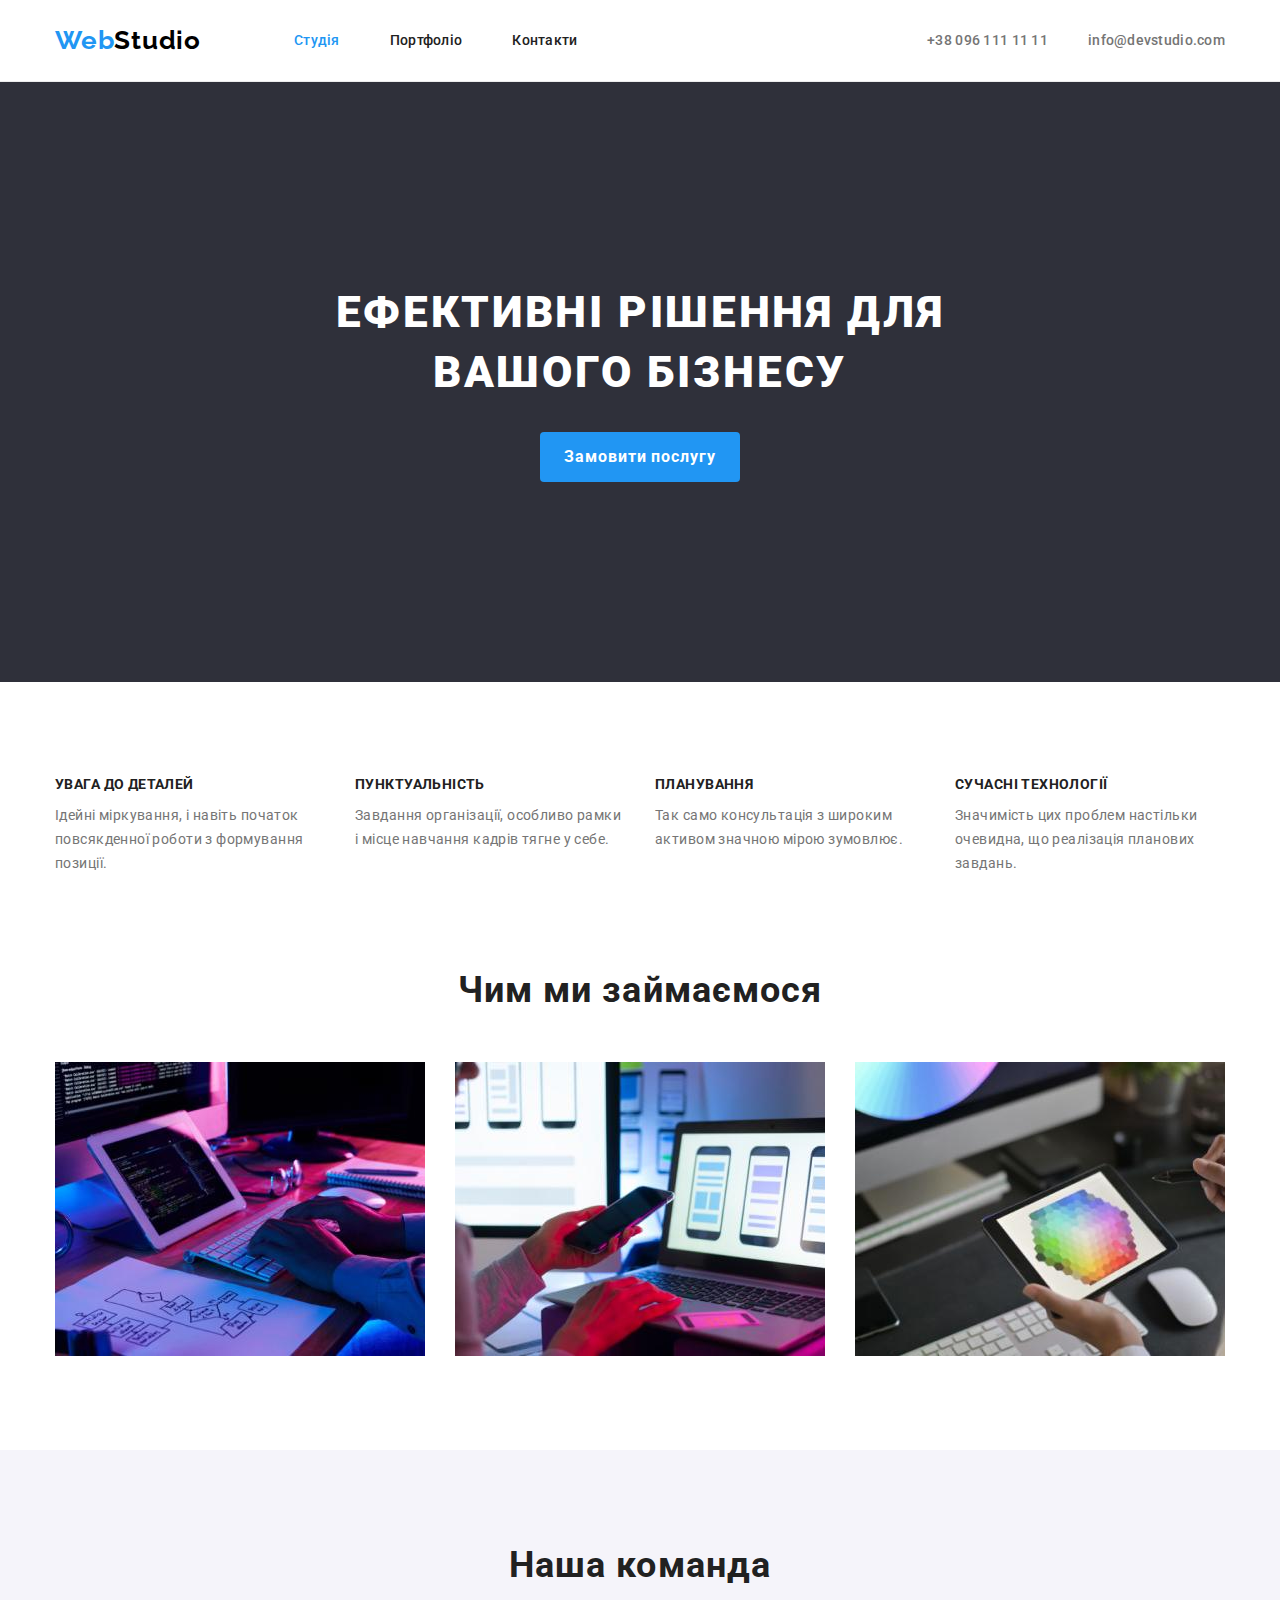
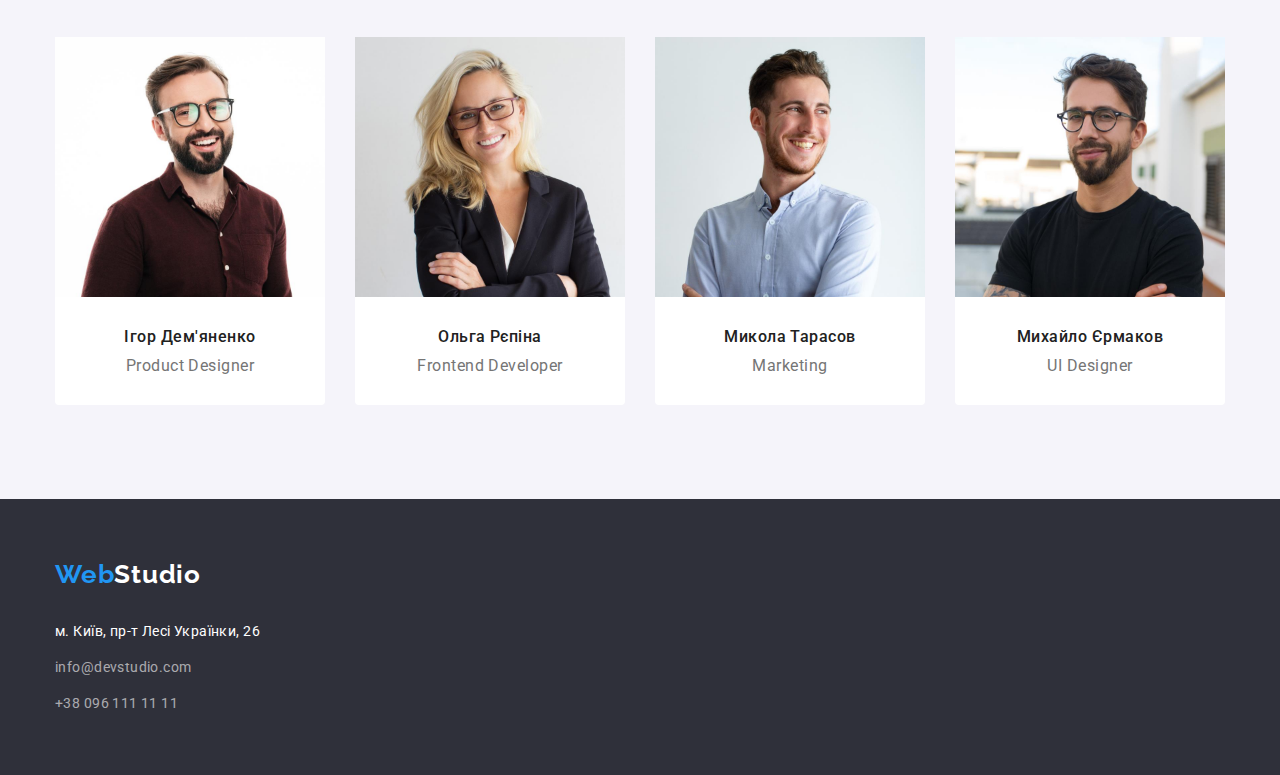
==== index.html @ 8376c62e "Clone 3" ====
<!DOCTYPE html>
<html lang="uk">
  <head>
    <meta charset="UTF-8" />
    <meta http-equiv="X-UA-Compatible" content="IE=edge" />
    <meta name="viewport" content="width=device-width, initial-scale=1.0" />
    <title>Document</title>
    <link
      rel="stylesheet"
      href="https://cdnjs.cloudflare.com/ajax/libs/modern-normalize/2.0.0/modern-normalize.min.css"
    />
    <link rel="preconnect" href="https://fonts.googleapis.com" />
    <link rel="preconnect" href="https://fonts.gstatic.com" crossorigin />
    <link
      href="https://fonts.googleapis.com/css2?family=Raleway:wght@700&family=Roboto:wght@400;500;700;900&display=swap"
      rel="stylesheet"
    />
    <link rel="stylesheet" href="./css/styles.css" />
  </head>
  <body>
    <header>
      <div class="head-container container">
        <nav class="head-con">
          <a lang="en" href="#" class="header-logo"> <span>Web</span>Studio </a>
          <ul class="header-navigation">
            <li class="item">
              <a class="link current" href="./index.html"> Студія </a>
            </li>
            <li class="item">
              <a class="link" href="./portfolio.html"> Портфоліо </a>
            </li>
            <li class="item"><a class="link" href="#"> Контакти </a></li>
          </ul>
        </nav>
        <ul class="header-contacts">
          <li class="item">
            <a href="tel:380961111111"> +38 096 111 11 11 </a>
          </li>
          <li class="item">
            <a href="mailto:info@devstudio.com"> info@devstudio.com </a>
          </li>
        </ul>
      </div>
    </header>
    <main>
      <section class="hero">
        <div class="container">
          <h1>Ефективні рішення для вашого бізнесу</h1>
          <button type="button" class="hero-order">Замовити послугу</button>
        </div>
      </section>
      <section class="advantages section">
        <!--Елемент потрібний для створення h3-->
        <div class="container">
          <h2 class="visually-hidden">Dummy</h2>
          <ul class="advantages-items">
            <li class="item">
              <h3 class="advantages-head">УВАГА ДО ДЕТАЛЕЙ</h3>
              <p class="advantages-text">
                Ідейні міркування, і навіть початок повсякденної роботи з
                формування позиції.
              </p>
            </li>
            <li class="item">
              <h3 class="advantages-head">ПУНКТУАЛЬНІСТЬ</h3>
              <p class="advantages-text">
                Завдання організації, особливо рамки і місце навчання кадрів
                тягне у себе.
              </p>
            </li>
            <li class="item">
              <h3 class="advantages-head">ПЛАНУВАННЯ</h3>
              <p class="advantages-text">
                Так само консультація з широким активом значною мірою зумовлює.
              </p>
            </li>
            <li class="item">
              <h3 class="advantages-head">СУЧАСНІ ТЕХНОЛОГІЇ</h3>
              <p class="advantages-text">
                Значимість цих проблем настільки очевидна, що реалізація
                планових завдань.
              </p>
            </li>
          </ul>
        </div>
      </section>
      <section class="about section">
        <div class="container">
          <h2 class="about-head">Чим ми займаємося</h2>
          <ul class="about-items">
            <li class="item">
              <img
                src="./images/img11r.jpg"
                alt="Навчання логіці html"
                width="370"
                height="294"
                class="about-image"
              />
            </li>
            <li class="item">
              <img
                src="./images/img12r.jpg"
                alt="Серфінг по інтернету за допомогою телефону"
                width="370"
                height="294"
                class="about-image"
              />
            </li>
            <li class="item">
              <img
                src="./images/img13r.jpg"
                alt="Палітра на графічному планшеті"
                width="370"
                height="294"
                class="about-image"
              />
            </li>
          </ul>
        </div>
      </section>
      <section class="team section">
        <div class="container">
          <h2 class="team-head">Наша команда</h2>
          <ul class="team-items">
            <li class="item">
              <img
                src="./images/img2r.jpg"
                alt="Фото Ігора Дем`яненко"
                width="270"
                height="260"
                class="team-photo"
              />
              <div class="team-box">
                <h3 class="team-name">Ігор Дем'яненко</h3>
                <p lang="en" class="team-profession">Product Designer</p>
              </div>
            </li>
            <li class="item">
              <img
                src="./images/img3r.jpg"
                alt="Фото Ольги Рєпіної"
                width="270"
                height="260"
                class="team-photo"
              />
              <div class="team-box">
                <h3 class="team-name">Ольга Рєпіна</h3>
                <p lang="en" class="team-profession">Frontend Developer</p>
              </div>
            </li>
            <li class="item">
              <img
                src="./images/img4r.jpg"
                alt="Фото Миколи Тарасова"
                width="270"
                height="260"
                class="team-photo"
              />
              <div class="team-box">
                <h3 class="team-name">Микола Тарасов</h3>
                <p lang="en" class="team-profession">Marketing</p>
              </div>
            </li>
            <li class="item">
              <img
                src="./images/img5r.jpg"
                alt="Фото Михайла Єрмакова"
                width="270"
                height="260"
                class="team-photo"
              />
              <div class="team-box">
                <h3 class="team-name">Михайло Єрмаков</h3>
                <p lang="en" class="team-profession">UI Designer</p>
              </div>
            </li>
          </ul>
        </div>
      </section>
    </main>
    <footer>
      <div class="container">
        <a lang="en" href="#" class="footer-logo"> <span>Web</span>Studio </a>
        <address class="footer-address">
          <ul class="footer-items">
            <li class="item">
              <a
                href="https://goo.gl/maps/CPtrU1FHBa2aNyZL9"
                target="_blank"
                rel="noopener noreferrer"
                class="footer-location"
                >м. Київ, пр-т Лесі Українки, 26</a
              >
            </li>
            <li class="item">
              <a class="footer-contacts" href="mailto:info@devstudio.com">
                info@devstudio.com
              </a>
            </li>
            <li class="item">
              <a class="footer-contacts" href="tel:+380961111111">
                +38 096 111 11 11
              </a>
            </li>
          </ul>
        </address>
      </div>
    </footer>
  </body>
</html>
---- css/styles.css ----
/*загальні зміни*/
a {
  text-decoration: none;
}
li {
  list-style-type: none;
}
:root {
  --selection-color: #2196f3;
  --head-color: #212121;
  --text-color: #757575;
}
body {
  font-family: Roboto, sans-serif;
  color: var(--head-color);
  margin: 0;
}
h1,
h2,
h3,
h4,
p,
ul {
  margin: 0;
  padding: 0;
}
img {
  display: block;
}
.container {
  width: 1200px;
  padding: 0 15px;
  margin-left: auto;
  margin-right: auto;
}
.section {
  padding-bottom: 94px;
}
.visually-hidden {
  position: absolute;
  width: 1px;
  height: 1px;
  margin: -1px;
  border: 0;
  padding: 0;

  white-space: nowrap;
  clip-path: inset(100%);
  clip: rect(0 0 0 0);
  overflow: hidden;
}
/*header*/
header {
  border-bottom: 1px solid #ececec;
}
.head-container {
  display: flex;
  align-items: center;
}
.head-con {
  display: flex;
  align-items: center;
}
.header-logo {
  color: #000;
  font-family: Raleway;
  font-size: 26px;
  font-style: normal;
  font-weight: 700;
  line-height: 1.2;
  letter-spacing: 0.78px;
}
.header-logo span {
  color: var(--selection-color);
}

/*header-navigation*/

.header-navigation {
  display: flex;
  margin-left: 93px;
}
.header-navigation .item:not(:last-child) {
  margin-right: 50px;
}
.header-navigation a {
  display: block;
  padding: 32px 0;

  color: var(--head-color);
  font-family: Roboto;
  font-size: 14px;
  font-style: normal;
  font-weight: 500;
  line-height: 1.2;
  letter-spacing: 0.28px;
}
.header-navigation .link:focus,
.header-navigation .link:hover {
  color: var(--selection-color);
}
.header-navigation .link.current {
  color: var(--selection-color);
}

/*header-contacts*/

.header-contacts {
  display: flex;
  margin-left: auto;
}
.header-contacts .item:not(:last-child) {
  margin-right: 40px;
}
.header-contacts a {
  color: var(--text-color);
  font-family: Roboto;
  font-size: 14px;
  font-style: normal;
  font-weight: 500;
  line-height: 1.2;
  letter-spacing: 0.28px;
}
.header-contacts a:focus,
.header-contacts a:hover {
  color: var(--selection-color);
}

/*index.html*/
/*hero*/

.hero {
  text-align: center;
  background-color: #2f303a;
  padding: 200px 0;
}
.hero h1 {
  width: 696px;

  margin-bottom: 30px;
  margin-left: auto;
  margin-right: auto;

  color: #fff;
  text-align: center;
  font-size: 44px;
  font-style: normal;
  font-weight: 900;
  line-height: 1.36364;
  letter-spacing: 2.64px;
  text-transform: uppercase;
}
.hero-order {
  padding: 0;
  width: 200px;
  height: 50px;
  border-radius: 4px;
  border: var(--selection-color);

  color: #fff;
  background-color: var(--selection-color);
  text-align: center;
  font-family: Roboto;
  font-size: 16px;
  font-style: normal;
  font-weight: 700;
  line-height: 1.875;
  letter-spacing: 0.96px;
  cursor: pointer;
}

/*advantages*/

.advantages {
  padding-top: 94px;
}

.advantages-items {
  display: flex;
}
.advantages-items .item {
  width: 270px;
}
.advantages-items .item:not(:last-child) {
  margin-right: 30px;
}

.advantages-head {
  margin-bottom: 10px;

  font-size: 14px;
  font-style: normal;
  font-weight: 700;
  line-height: 1.2;
  letter-spacing: 0.42px;
  text-transform: uppercase;
}
.advantages-text {
  color: var(--text-color);

  font-size: 14px;
  font-style: normal;
  font-weight: 400;
  line-height: 1.71429;
  letter-spacing: 0.42px;
}

/*about*/
.about-items {
  display: flex;
}
.about-items .item:not(:last-child) {
  margin-right: 30px;
}
.about-head {
  margin-bottom: 50px;
  text-align: center;

  font-size: 36px;
  font-style: normal;
  font-weight: 700;
  line-height: 1.2;
  letter-spacing: 1.08px;
}

/*team*/

.team {
  background: #f5f4fa;
  padding-top: 94px;
}
.team li {
  background-color: #fff;
}
.team-head {
  margin-bottom: 50px;
  text-align: center;

  font-size: 36px;
  font-style: normal;
  font-weight: 700;
  line-height: 1.2;
  letter-spacing: 1.08px;
}
.team-items {
  display: flex;
}
.team-items .item:not(:last-child) {
  margin-right: 30px;
}
.team-items .item {
  border-radius: 0px 0px 4px 4px;
}
.team-box {
  padding: 30px 0;
}
.team-name {
  text-align: center;

  font-size: 16px;
  font-style: normal;
  font-weight: 500;
  line-height: 1.2;
  letter-spacing: 0.48px;
}
.team-profession {
  margin-top: 10px;
  text-align: center;

  color: var(--text-color);
  font-size: 16px;
  font-style: normal;
  font-weight: 400;
  line-height: 1.2;
  letter-spacing: 0.48px;
}

/*portfolio.html*/
.portfolio {
  padding-top: 94px;
}
.portfolio-navigation {
  display: flex;
  justify-content: center;
  margin-bottom: 50px;
}
.portfolio-navigation .item:not(:last-child) {
  margin-right: 8px;
}
.portfolio-button {
  padding: 6px 22px;
  border-radius: 4px;
  border: #f5f4fa;

  background-color: #f5f4fa;
  text-align: center;
  cursor: pointer;
  font-size: 16px;
  font-style: normal;
  font-weight: 500;
  line-height: 1.625;
  letter-spacing: 0.48px;
}
.portfolio-button:focus,
.portfolio-button:hover {
  color: #fff;
  background-color: var(--selection-color);
}
.portfolio-posters {
  display: flex;
  flex-wrap: wrap;
}
.portfolio-posters .port-border {
  border-bottom: 1px solid #eee;
  border-right: 1px solid #eee;
  border-left: 1px solid #eee;
  padding: 20px 24px;
}
.portfolio-posters .item:not(:nth-child(3n)) {
  margin-right: 30px;
}
.portfolio-posters .item:not(:nth-last-child(-n + 3)) {
  margin-bottom: 30px;
}

.portfolio-head {
  margin-bottom: 4px;

  color: var(--head-color);
  font-size: 18px;
  font-style: normal;
  font-weight: 700;
  line-height: 2;
  letter-spacing: 1.08px;
}
.portfolio-text {
  color: var(--text-color);
  font-size: 16px;
  font-style: normal;
  font-weight: 400;
  line-height: 1.875;
  letter-spacing: 0.48px;
}

/*footer*/

footer {
  background: #2f303a;
  padding: 60px 0;
}
.footer-logo {
  display: inline-block;

  color: #fff;
  font-family: Raleway;
  font-size: 26px;
  font-style: normal;
  font-weight: 700;
  line-height: 1.2;
  letter-spacing: 0.78px;
}
.footer-logo span {
  color: var(--selection-color);
}

.footer-address {
  margin-top: 28px;
}
.footer-items .item:not(:last-child) {
  margin-bottom: 12px;
}
.footer-location {
  color: #fff;

  font-family: Roboto;
  font-size: 14px;
  font-style: normal;
  font-weight: 400;
  line-height: 1.71429;
  letter-spacing: 0.42px;
}
.footer-contacts {
  color: rgba(255, 255, 255, 0.6);

  font-family: Roboto;
  font-size: 14px;
  font-style: normal;
  font-weight: 400;
  line-height: 1.71429;
  letter-spacing: 0.42px;
}
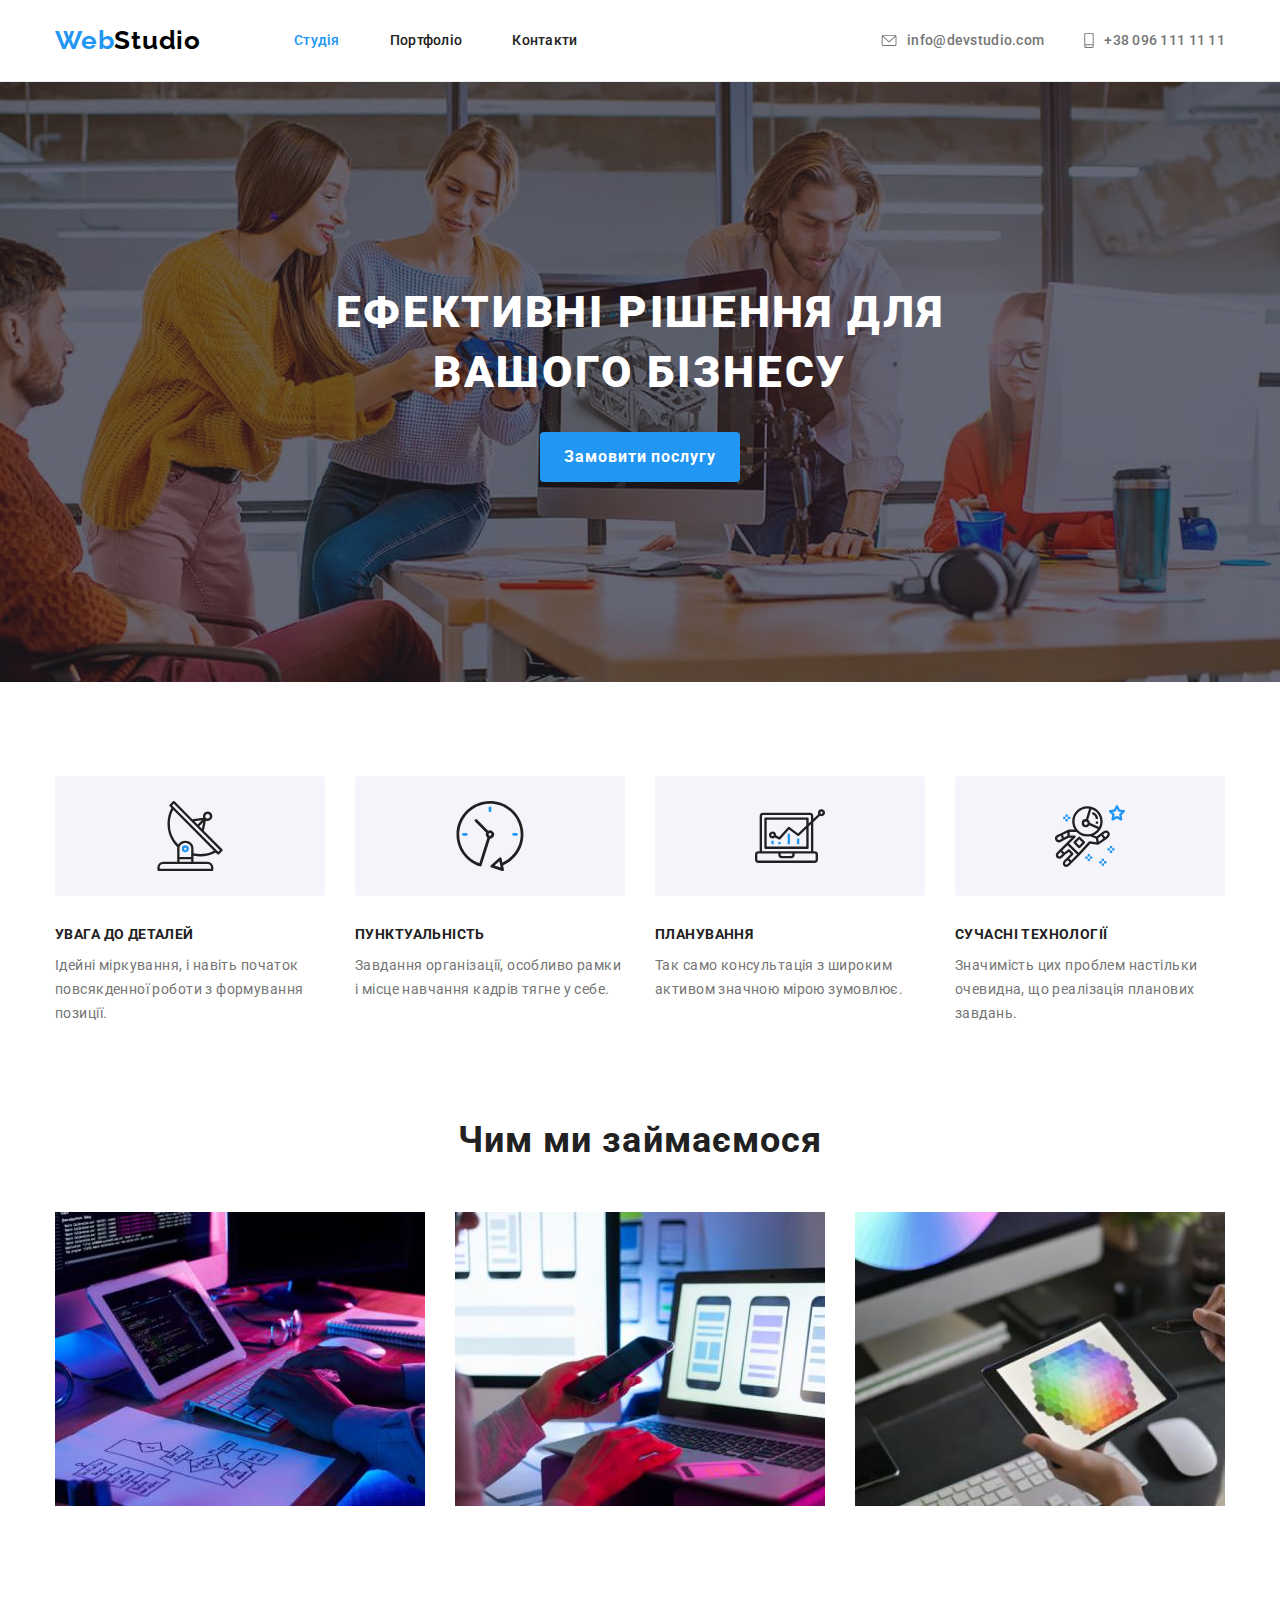
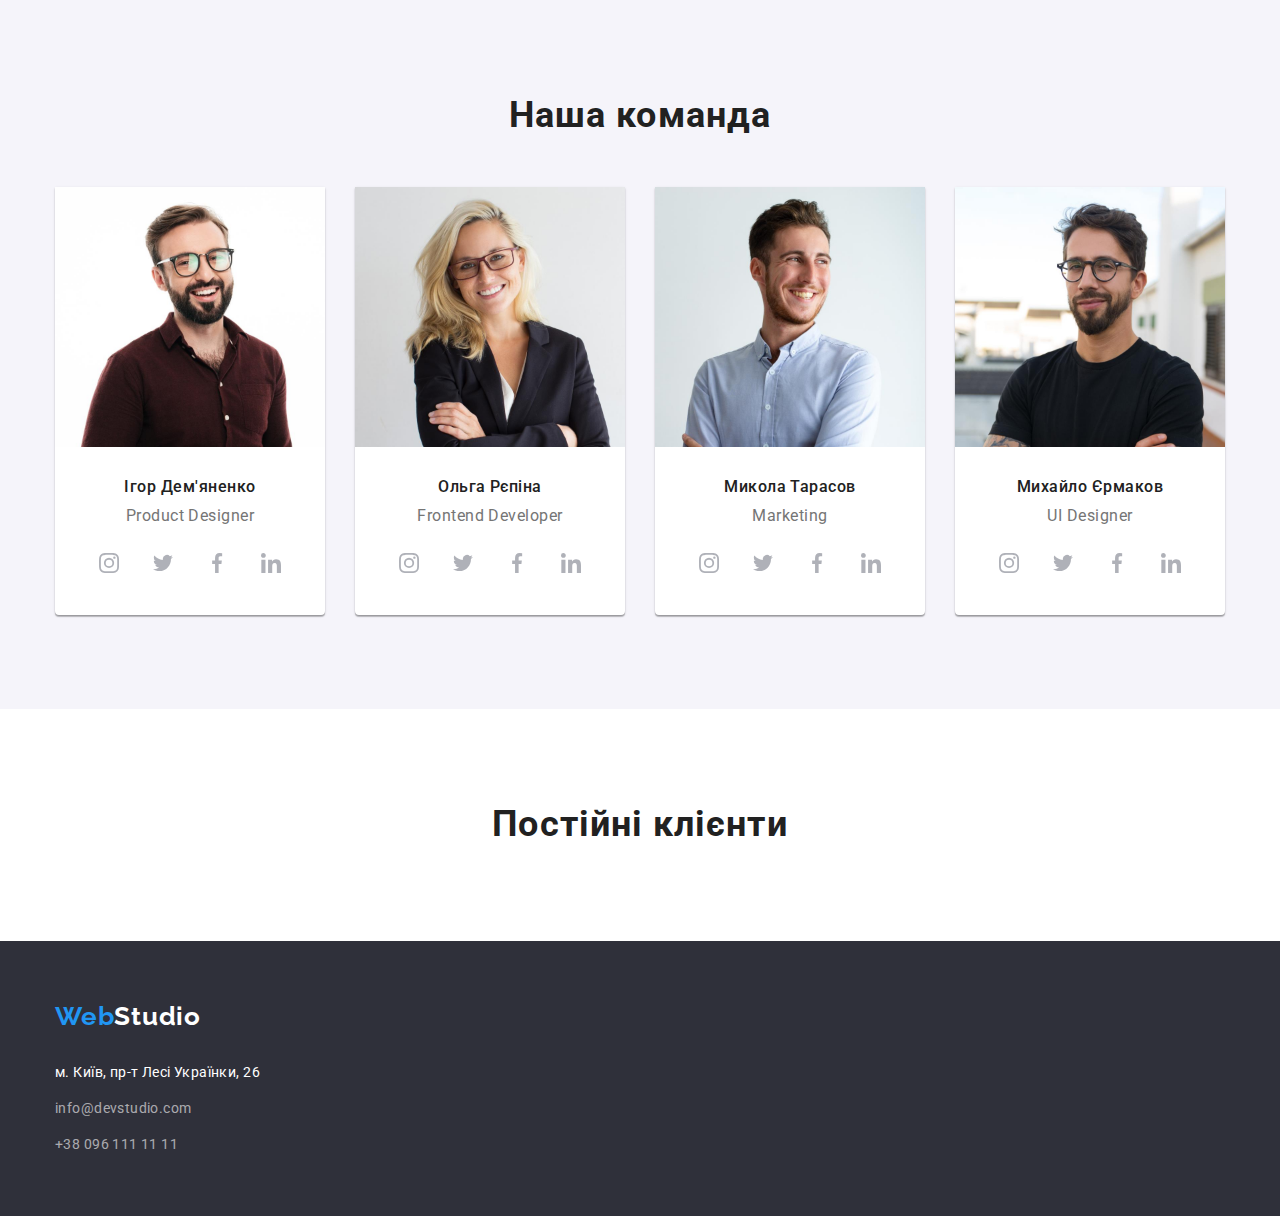
==== commit 2ece3ad7: "DZ3 first half" ====
--- a/index.html
+++ b/index.html
@@ -34,10 +34,20 @@
         </nav>
         <ul class="header-contacts">
           <li class="item">
-            <a href="tel:380961111111"> +38 096 111 11 11 </a>
+            <a class="link" href="mailto:info@devstudio.com">
+              <svg width="16" height="12" class="link-icon">
+                <use href="./images/icons.svg#icon-envelope"></use>
+              </svg>
+              info@devstudio.com
+            </a>
           </li>
           <li class="item">
-            <a href="mailto:info@devstudio.com"> info@devstudio.com </a>
+            <a class="link" href="tel:380961111111">
+              <svg width="10" height="16" class="link-icon">
+                <use href="./images/icons.svg#icon-smartphone"></use>
+              </svg>
+              +38 096 111 11 11
+            </a>
           </li>
         </ul>
       </div>
@@ -55,6 +65,11 @@
           <h2 class="visually-hidden">Dummy</h2>
           <ul class="advantages-items">
             <li class="item">
+              <div class="icon-box">
+                <svg width="70" height="70" class="item-icon">
+                  <use href="./images/icons.svg#icon-antenna-1"></use>
+                </svg>
+              </div>
               <h3 class="advantages-head">УВАГА ДО ДЕТАЛЕЙ</h3>
               <p class="advantages-text">
                 Ідейні міркування, і навіть початок повсякденної роботи з
@@ -62,6 +77,11 @@
               </p>
             </li>
             <li class="item">
+              <div class="icon-box">
+                <svg width="70" height="70" class="item-icon">
+                  <use href="./images/icons.svg#icon-clock-1"></use>
+                </svg>
+              </div>
               <h3 class="advantages-head">ПУНКТУАЛЬНІСТЬ</h3>
               <p class="advantages-text">
                 Завдання організації, особливо рамки і місце навчання кадрів
@@ -69,12 +89,22 @@
               </p>
             </li>
             <li class="item">
+              <div class="icon-box">
+                <svg width="70" height="70" class="item-icon">
+                  <use href="./images/icons.svg#icon-diagram-1"></use>
+                </svg>
+              </div>
               <h3 class="advantages-head">ПЛАНУВАННЯ</h3>
               <p class="advantages-text">
                 Так само консультація з широким активом значною мірою зумовлює.
               </p>
             </li>
             <li class="item">
+              <div class="icon-box">
+                <svg width="70" height="70" class="item-icon">
+                  <use href="./images/icons.svg#icon-astronaut-1"></use>
+                </svg>
+              </div>
               <h3 class="advantages-head">СУЧАСНІ ТЕХНОЛОГІЇ</h3>
               <p class="advantages-text">
                 Значимість цих проблем настільки очевидна, що реалізація
@@ -133,6 +163,36 @@
               <div class="team-box">
                 <h3 class="team-name">Ігор Дем'яненко</h3>
                 <p lang="en" class="team-profession">Product Designer</p>
+                <ul class="list-link-item">
+                  <li class="link-items">
+                    <a href="#">
+                      <svg width="20" height="20">
+                        <use href="./images/icons.svg#icon-instagram-2"></use>
+                      </svg>
+                    </a>
+                  </li>
+                  <li class="link-items">
+                    <a href="#">
+                      <svg width="20" height="20">
+                        <use href="./images/icons.svg#icon-twitter-1"></use>
+                      </svg>
+                    </a>
+                  </li>
+                  <li class="link-items">
+                    <a href="#">
+                      <svg width="20" height="20">
+                        <use href="./images/icons.svg#icon-facebook-1"></use>
+                      </svg>
+                    </a>
+                  </li>
+                  <li class="link-items">
+                    <a href="#">
+                      <svg width="20" height="20">
+                        <use href="./images/icons.svg#icon-linkedin-1"></use>
+                      </svg>
+                    </a>
+                  </li>
+                </ul>
               </div>
             </li>
             <li class="item">
@@ -146,6 +206,36 @@
               <div class="team-box">
                 <h3 class="team-name">Ольга Рєпіна</h3>
                 <p lang="en" class="team-profession">Frontend Developer</p>
+                <ul class="list-link-item">
+                  <li class="link-items">
+                    <a href="#">
+                      <svg width="20" height="20">
+                        <use href="./images/icons.svg#icon-instagram-2"></use>
+                      </svg>
+                    </a>
+                  </li>
+                  <li class="link-items">
+                    <a href="#">
+                      <svg width="20" height="20">
+                        <use href="./images/icons.svg#icon-twitter-1"></use>
+                      </svg>
+                    </a>
+                  </li>
+                  <li class="link-items">
+                    <a href="#">
+                      <svg width="20" height="20">
+                        <use href="./images/icons.svg#icon-facebook-1"></use>
+                      </svg>
+                    </a>
+                  </li>
+                  <li class="link-items">
+                    <a href="#">
+                      <svg width="20" height="20">
+                        <use href="./images/icons.svg#icon-linkedin-1"></use>
+                      </svg>
+                    </a>
+                  </li>
+                </ul>
               </div>
             </li>
             <li class="item">
@@ -159,6 +249,36 @@
               <div class="team-box">
                 <h3 class="team-name">Микола Тарасов</h3>
                 <p lang="en" class="team-profession">Marketing</p>
+                <ul class="list-link-item">
+                  <li class="link-items">
+                    <a href="#">
+                      <svg width="20" height="20">
+                        <use href="./images/icons.svg#icon-instagram-2"></use>
+                      </svg>
+                    </a>
+                  </li>
+                  <li class="link-items">
+                    <a href="#">
+                      <svg width="20" height="20">
+                        <use href="./images/icons.svg#icon-twitter-1"></use>
+                      </svg>
+                    </a>
+                  </li>
+                  <li class="link-items">
+                    <a href="#">
+                      <svg width="20" height="20">
+                        <use href="./images/icons.svg#icon-facebook-1"></use>
+                      </svg>
+                    </a>
+                  </li>
+                  <li class="link-items">
+                    <a href="#">
+                      <svg width="20" height="20">
+                        <use href="./images/icons.svg#icon-linkedin-1"></use>
+                      </svg>
+                    </a>
+                  </li>
+                </ul>
               </div>
             </li>
             <li class="item">
@@ -172,8 +292,51 @@
               <div class="team-box">
                 <h3 class="team-name">Михайло Єрмаков</h3>
                 <p lang="en" class="team-profession">UI Designer</p>
-              </div>
-            </li>
+                <ul class="list-link-item">
+                  <li class="link-items">
+                    <a href="#">
+                      <svg width="20" height="20">
+                        <use href="./images/icons.svg#icon-instagram-2"></use>
+                      </svg>
+                    </a>
+                  </li>
+                  <li class="link-items">
+                    <a href="#">
+                      <svg width="20" height="20">
+                        <use href="./images/icons.svg#icon-twitter-1"></use>
+                      </svg>
+                    </a>
+                  </li>
+                  <li class="link-items">
+                    <a href="#">
+                      <svg width="20" height="20">
+                        <use href="./images/icons.svg#icon-facebook-1"></use>
+                      </svg>
+                    </a>
+                  </li>
+                  <li class="link-items">
+                    <a href="#">
+                      <svg width="20" height="20">
+                        <use href="./images/icons.svg#icon-linkedin-1"></use>
+                      </svg>
+                    </a>
+                  </li>
+                </ul>
+              </div>
+            </li>
+          </ul>
+        </div>
+      </section>
+      <section class="clients section">
+        <div class="container">
+          <h2 class="clients-head">Постійні клієнти</h2>
+          <ul>
+            <li><a href="#"></a></li>
+            <li><a href="#"></a></li>
+            <li><a href="#"></a></li>
+            <li><a href="#"></a></li>
+            <li><a href="#"></a></li>
+            <li><a href="#"></a></li>
           </ul>
         </div>
       </section>
--- a/css/styles.css
+++ b/css/styles.css
@@ -9,6 +9,8 @@
   --selection-color: #2196f3;
   --head-color: #212121;
   --text-color: #757575;
+  --svg-color: #afb1b8;
+  --bc: #f5f4fa;
 }
 body {
   font-family: Roboto, sans-serif;
@@ -109,6 +111,14 @@
   display: flex;
   margin-left: auto;
 }
+.header-contacts .link {
+  display: flex;
+  align-items: center;
+}
+.header-contacts .link-icon {
+  margin-right: 10px;
+  fill: var(--text-color);
+}
 .header-contacts .item:not(:last-child) {
   margin-right: 40px;
 }
@@ -121,9 +131,13 @@
   line-height: 1.2;
   letter-spacing: 0.28px;
 }
-.header-contacts a:focus,
-.header-contacts a:hover {
+.header-contacts .link:focus,
+.header-contacts .link:hover {
   color: var(--selection-color);
+}
+.header-contacts .link:focus svg,
+.header-contacts .link:hover svg {
+  fill: var(--selection-color);
 }
 
 /*index.html*/
@@ -131,8 +145,16 @@
 
 .hero {
   text-align: center;
-  background-color: #2f303a;
+  background-color: #c4c4c4;
   padding: 200px 0;
+  background-image: linear-gradient(
+      rgba(47, 48, 58, 0.4),
+      rgba(47, 48, 58, 0.4)
+    ),
+    url(../images/Img.jpg);
+  background-repeat: no-repeat;
+  background-position: center;
+  background-size: cover;
 }
 .hero h1 {
   width: 696px;
@@ -181,6 +203,19 @@
 .advantages-items .item {
   width: 270px;
 }
+.advantages-items .icon-box {
+  border-radius: 4px;
+  width: 270px;
+  height: 120px;
+  padding: 25px 100px;
+  /*display: flex;
+  justify-content: center;
+  align-items: center;*/
+  background-color: var(--bc);
+  margin-bottom: 30px;
+}
+.advantages-items .item-icon {
+}
 .advantages-items .item:not(:last-child) {
   margin-right: 30px;
 }
@@ -226,7 +261,7 @@
 /*team*/
 
 .team {
-  background: #f5f4fa;
+  background: var(--bc);
   padding-top: 94px;
 }
 .team li {
@@ -250,6 +285,8 @@
 }
 .team-items .item {
   border-radius: 0px 0px 4px 4px;
+  box-shadow: 0px 2px 1px 0px rgba(0, 0, 0, 0.2),
+    0px 1px 1px 0px rgba(0, 0, 0, 0.14), 0px 1px 3px 0px rgba(0, 0, 0, 0.12);
 }
 .team-box {
   padding: 30px 0;
@@ -273,6 +310,49 @@
   font-weight: 400;
   line-height: 1.2;
   letter-spacing: 0.48px;
+}
+.list-link-item {
+  display: flex;
+  justify-content: center;
+  margin-top: 16px;
+}
+.list-link-item .link-items {
+  display: flex;
+  align-content: center;
+  width: 44px;
+  height: 44px;
+}
+.list-link-item a {
+  padding: 12px;
+  border-radius: 50%;
+}
+.list-link-item a:focus,
+.list-link-item a:hover {
+  background-color: var(--selection-color);
+}
+.list-link-item a:focus svg,
+.list-link-item a:hover svg {
+  fill: #fff;
+}
+
+.list-link-item .link-items:not(:last-child) {
+  margin-right: 10px;
+}
+.list-link-item svg {
+  fill: var(--svg-color);
+}
+/*clients*/
+.clients {
+  margin-top: 94px;
+}
+.clients-head {
+  color: #212121;
+  text-align: center;
+  font-size: 36px;
+  font-style: normal;
+  font-weight: 700;
+  line-height: 1.2;
+  letter-spacing: 1.08px;
 }
 
 /*portfolio.html*/
@@ -290,9 +370,9 @@
 .portfolio-button {
   padding: 6px 22px;
   border-radius: 4px;
-  border: #f5f4fa;
-
-  background-color: #f5f4fa;
+  border: var(--bc);
+
+  background-color: var(--bc);
   text-align: center;
   cursor: pointer;
   font-size: 16px;
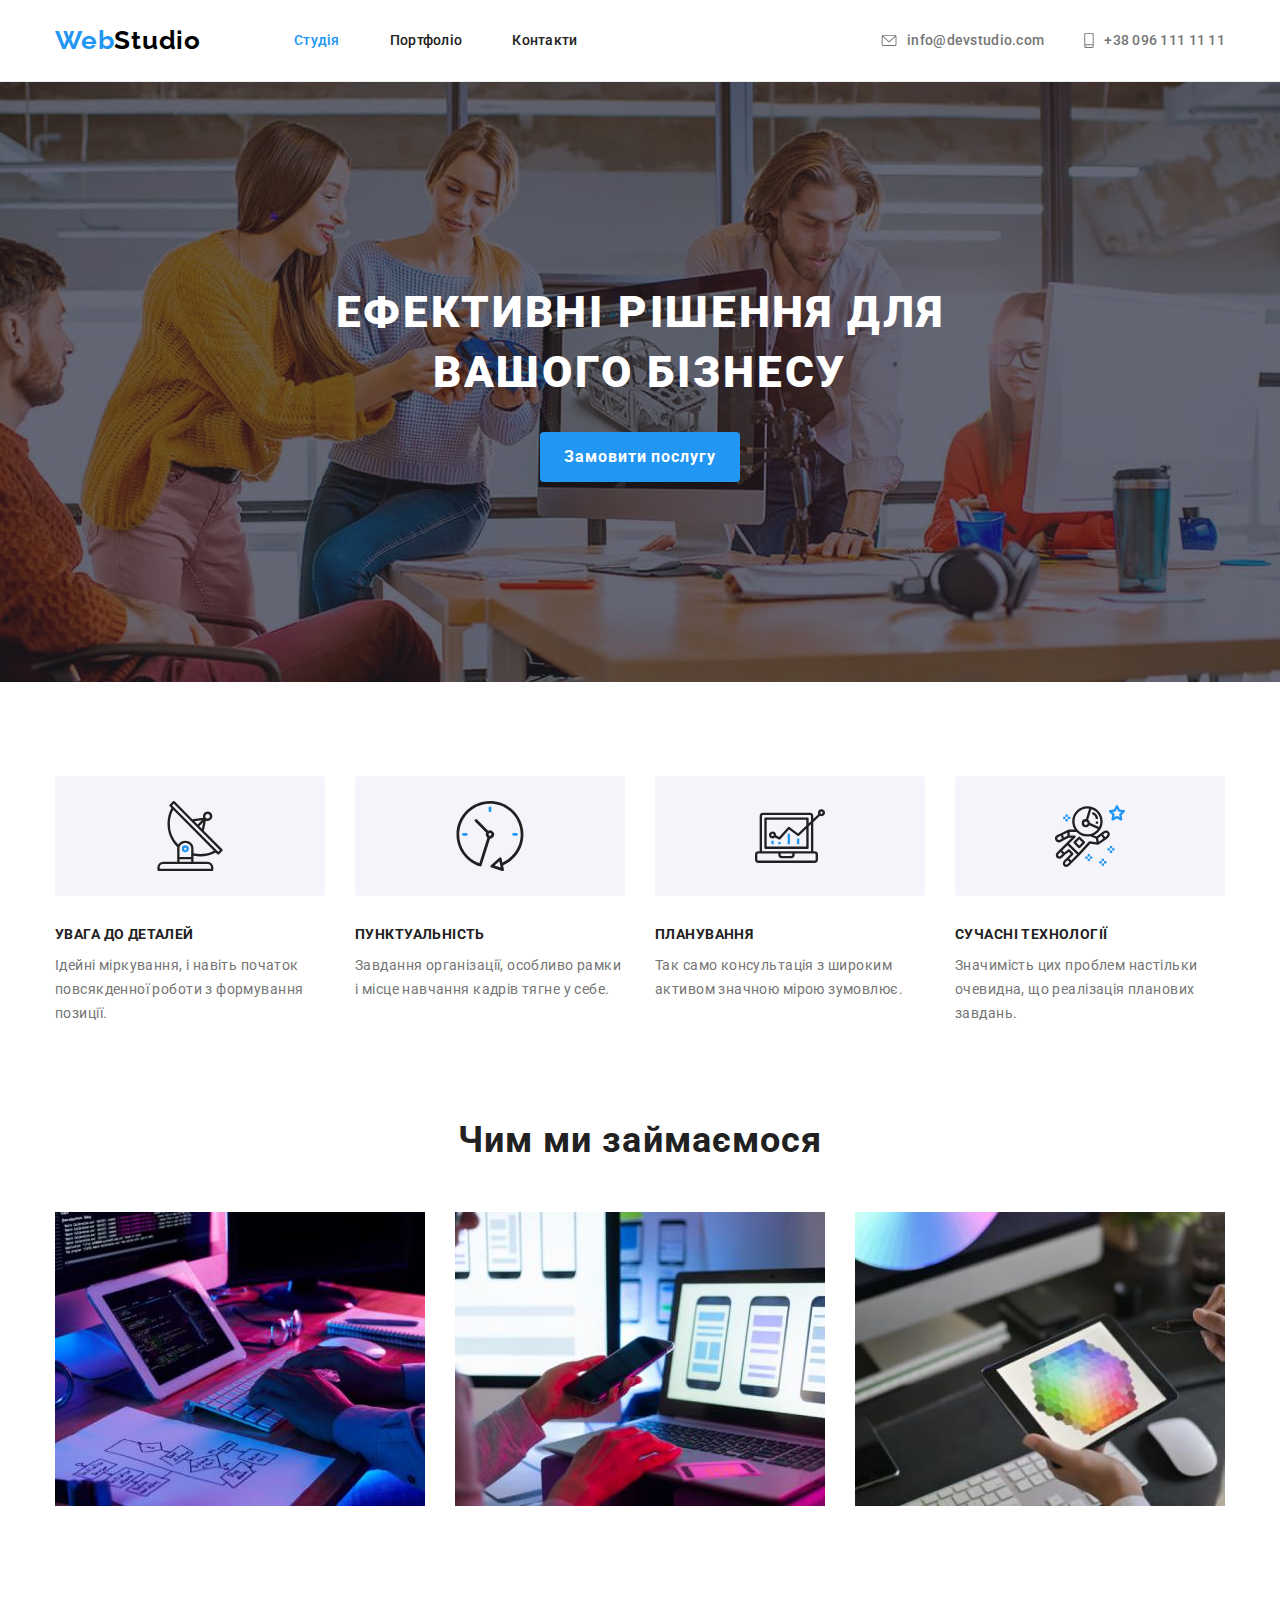
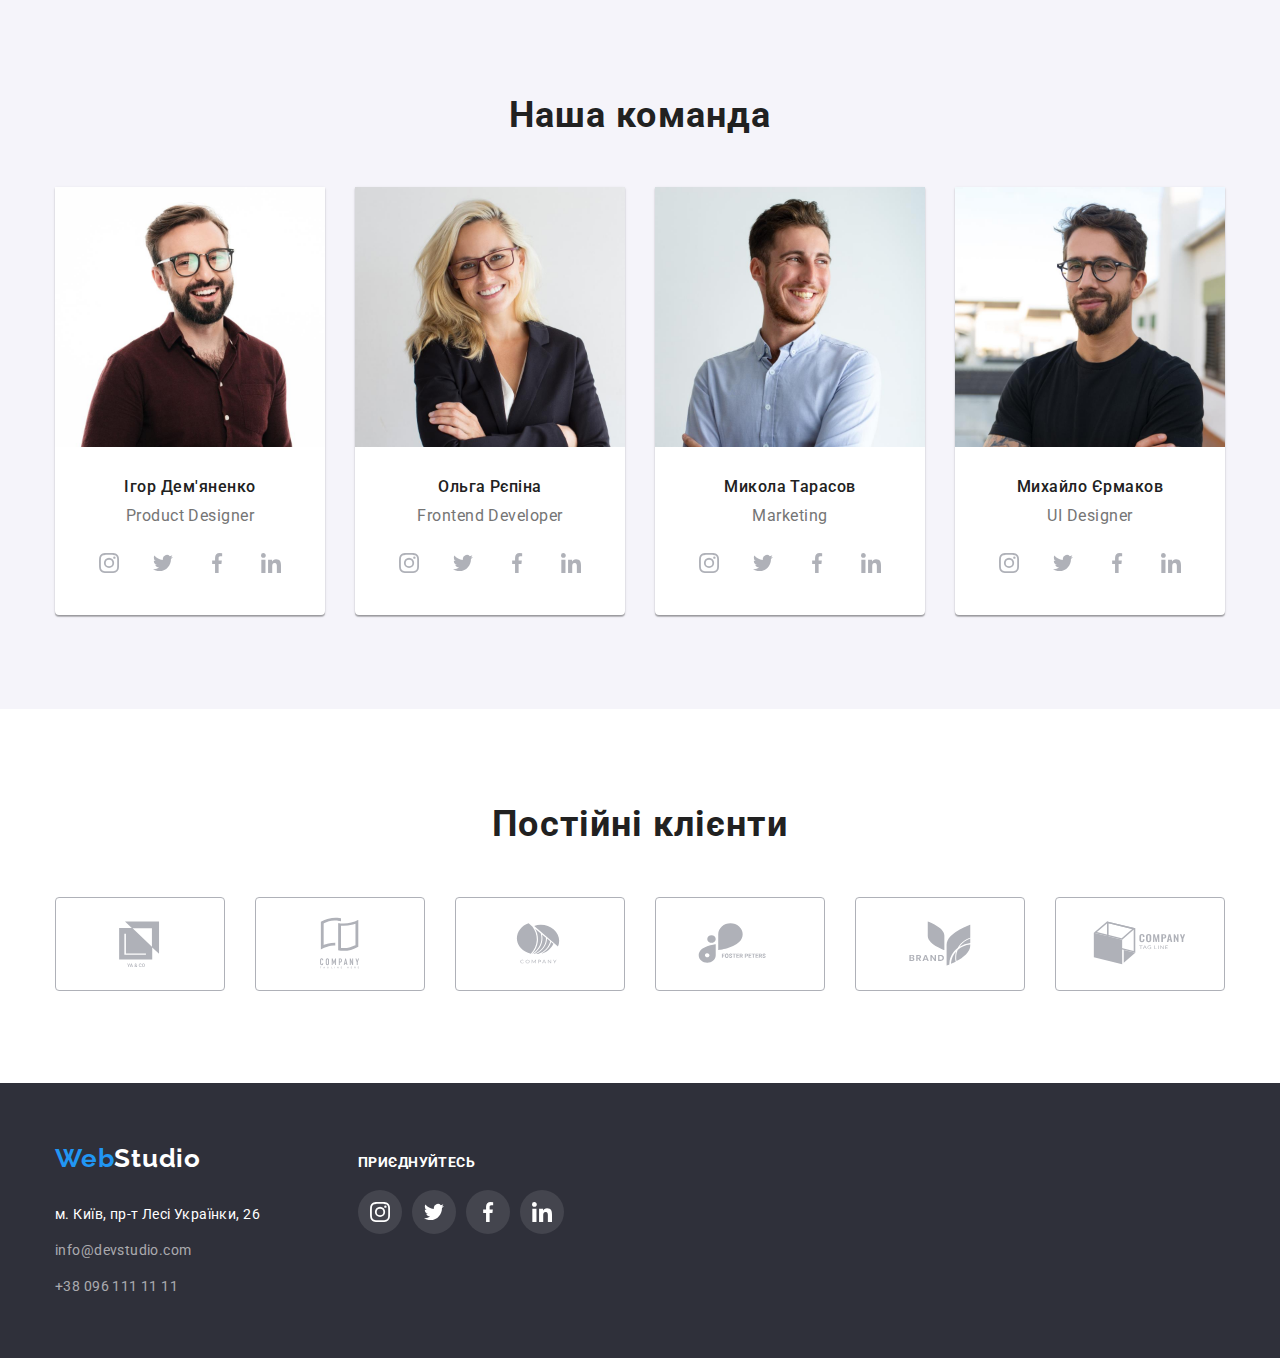
==== commit 4d3486fa: "finale dz4" ====
--- a/index.html
+++ b/index.html
@@ -330,43 +330,115 @@
       <section class="clients section">
         <div class="container">
           <h2 class="clients-head">Постійні клієнти</h2>
-          <ul>
-            <li><a href="#"></a></li>
-            <li><a href="#"></a></li>
-            <li><a href="#"></a></li>
-            <li><a href="#"></a></li>
-            <li><a href="#"></a></li>
-            <li><a href="#"></a></li>
+          <ul class="cilents-item">
+            <li class="item">
+              <a href="#">
+                <svg width="106" height="60">
+                  <use href="./images/icons.svg#icon-yaco"></use>
+                </svg>
+              </a>
+            </li>
+            <li class="item">
+              <a href="#">
+                <svg width="106" height="60">
+                  <use href="./images/icons.svg#icon-taglinehere"></use>
+                </svg>
+              </a>
+            </li>
+            <li class="item">
+              <a href="#">
+                <svg width="106" height="60">
+                  <use href="./images/icons.svg#icon-company"></use>
+                </svg>
+              </a>
+            </li>
+            <li class="item">
+              <a href="#">
+                <svg width="106" height="60">
+                  <use href="./images/icons.svg#icon-foster"></use>
+                </svg>
+              </a>
+            </li>
+            <li class="item">
+              <a href="#">
+                <svg width="106" height="60">
+                  <use href="./images/icons.svg#icon-brand"></use>
+                </svg>
+              </a>
+            </li>
+            <li class="item">
+              <a href="#">
+                <svg width="106" height="60">
+                  <use href="./images/icons.svg#icon-tagline"></use>
+                </svg>
+              </a>
+            </li>
           </ul>
         </div>
       </section>
     </main>
     <footer>
       <div class="container">
-        <a lang="en" href="#" class="footer-logo"> <span>Web</span>Studio </a>
-        <address class="footer-address">
-          <ul class="footer-items">
-            <li class="item">
-              <a
-                href="https://goo.gl/maps/CPtrU1FHBa2aNyZL9"
-                target="_blank"
-                rel="noopener noreferrer"
-                class="footer-location"
-                >м. Київ, пр-т Лесі Українки, 26</a
-              >
-            </li>
-            <li class="item">
-              <a class="footer-contacts" href="mailto:info@devstudio.com">
-                info@devstudio.com
-              </a>
-            </li>
-            <li class="item">
-              <a class="footer-contacts" href="tel:+380961111111">
-                +38 096 111 11 11
-              </a>
-            </li>
-          </ul>
-        </address>
+        <h2 class="visually-hidden">Dummy</h2>
+        <div class="f-con">
+          <a lang="en" href="#" class="footer-logo"> <span>Web</span>Studio </a>
+          <address class="footer-address">
+            <ul class="footer-items">
+              <li class="item">
+                <a
+                  href="https://goo.gl/maps/CPtrU1FHBa2aNyZL9"
+                  target="_blank"
+                  rel="noopener noreferrer"
+                  class="footer-location"
+                  >м. Київ, пр-т Лесі Українки, 26</a
+                >
+              </li>
+              <li class="item">
+                <a class="footer-contacts" href="mailto:info@devstudio.com">
+                  info@devstudio.com
+                </a>
+              </li>
+              <li class="item">
+                <a class="footer-contacts" href="tel:+380961111111">
+                  +38 096 111 11 11
+                </a>
+              </li>
+            </ul>
+          </address>
+        </div>
+        <div class="f-add">
+          <h3 class="f-add-h">приєднуйтесь</h3>
+          <ul class="footer-add-item">
+            <li class="add-item">
+              <a href="#">
+                <svg width="20" height="20">
+                  <use href="./images/icons.svg#icon-instagram-2"></use>
+                </svg>
+              </a>
+            </li>
+            <li class="add-item">
+              <a href="#">
+                <svg width="20" height="20">
+                  <use href="./images/icons.svg#icon-twitter-1"></use>
+                </svg>
+              </a>
+            </li>
+            <li class="add-item">
+              <a href="#">
+                <svg width="20" height="20">
+                  <use href="./images/icons.svg#icon-facebook-1"></use>
+                </svg>
+              </a>
+            </li>
+            <li class="add-item">
+              <a href="#">
+                <svg width="20" height="20">
+                  <use href="./images/icons.svg#icon-linkedin-1"></use>
+                </svg>
+              </a>
+            </li>
+          </ul>
+        </div>
       </div>
     </footer>
   </body>
--- a/css/styles.css
+++ b/css/styles.css
@@ -354,6 +354,37 @@
   line-height: 1.2;
   letter-spacing: 1.08px;
 }
+.cilents-item {
+  display: flex;
+  justify-content: center;
+  margin-top: 50px;
+}
+.cilents-item .item {
+  width: 170px;
+  height: 92px;
+}
+
+.cilents-item .item:not(:last-child) {
+  margin-right: 30px;
+}
+.cilents-item a {
+  display: flex;
+  align-items: center;
+  padding: 16px 32px;
+  border-radius: 4px;
+  border: 1px solid var(--svg-color);
+}
+.cilents-item svg {
+  fill: var(--svg-color);
+}
+.cilents-item a:focus,
+.cilents-item a:hover {
+  border-color: var(--selection-color);
+}
+.cilents-item a:focus svg,
+.cilents-item a:hover svg {
+  fill: var(--selection-color);
+}
 
 /*portfolio.html*/
 .portfolio {
@@ -396,6 +427,11 @@
   border-left: 1px solid #eee;
   padding: 20px 24px;
 }
+.portfolio-posters .item:hover,
+.portfolio-posters .item:focus {
+  box-shadow: 1px 4px 6px 0px rgba(0, 0, 0, 0.16),
+    0px 4px 4px 0px rgba(0, 0, 0, 0.06), 0px 1px 1px 0px rgba(0, 0, 0, 0.12);
+}
 .portfolio-posters .item:not(:nth-child(3n)) {
   margin-right: 30px;
 }
@@ -428,6 +464,11 @@
   background: #2f303a;
   padding: 60px 0;
 }
+.f-con {
+  display: inline-flex;
+  flex-direction: column;
+  margin-right: 94px;
+}
 .footer-logo {
   display: inline-block;
 
@@ -469,3 +510,42 @@
   line-height: 1.71429;
   letter-spacing: 0.42px;
 }
+.f-add {
+  display: inline-flex;
+  flex-direction: column;
+}
+.f-add-h {
+  color: #fff;
+  font-size: 14px;
+  font-style: normal;
+  font-weight: 700;
+  line-height: 1.2;
+  letter-spacing: 0.42px;
+  text-transform: uppercase;
+}
+.footer-add-item {
+  display: flex;
+  margin-top: 20px;
+}
+.footer-add-item .add-item {
+  display: flex;
+  align-content: center;
+  width: 44px;
+  height: 44px;
+}
+.footer-add-item svg {
+  fill: #fff;
+}
+
+.footer-add-item a {
+  background-color: rgba(255, 255, 255, 0.1);
+  padding: 12px;
+  border-radius: 50%;
+}
+.footer-add-item a:focus,
+.footer-add-item a:hover {
+  background-color: var(--selection-color);
+}
+.footer-add-item .add-item:not(:last-child) {
+  margin-right: 10px;
+}
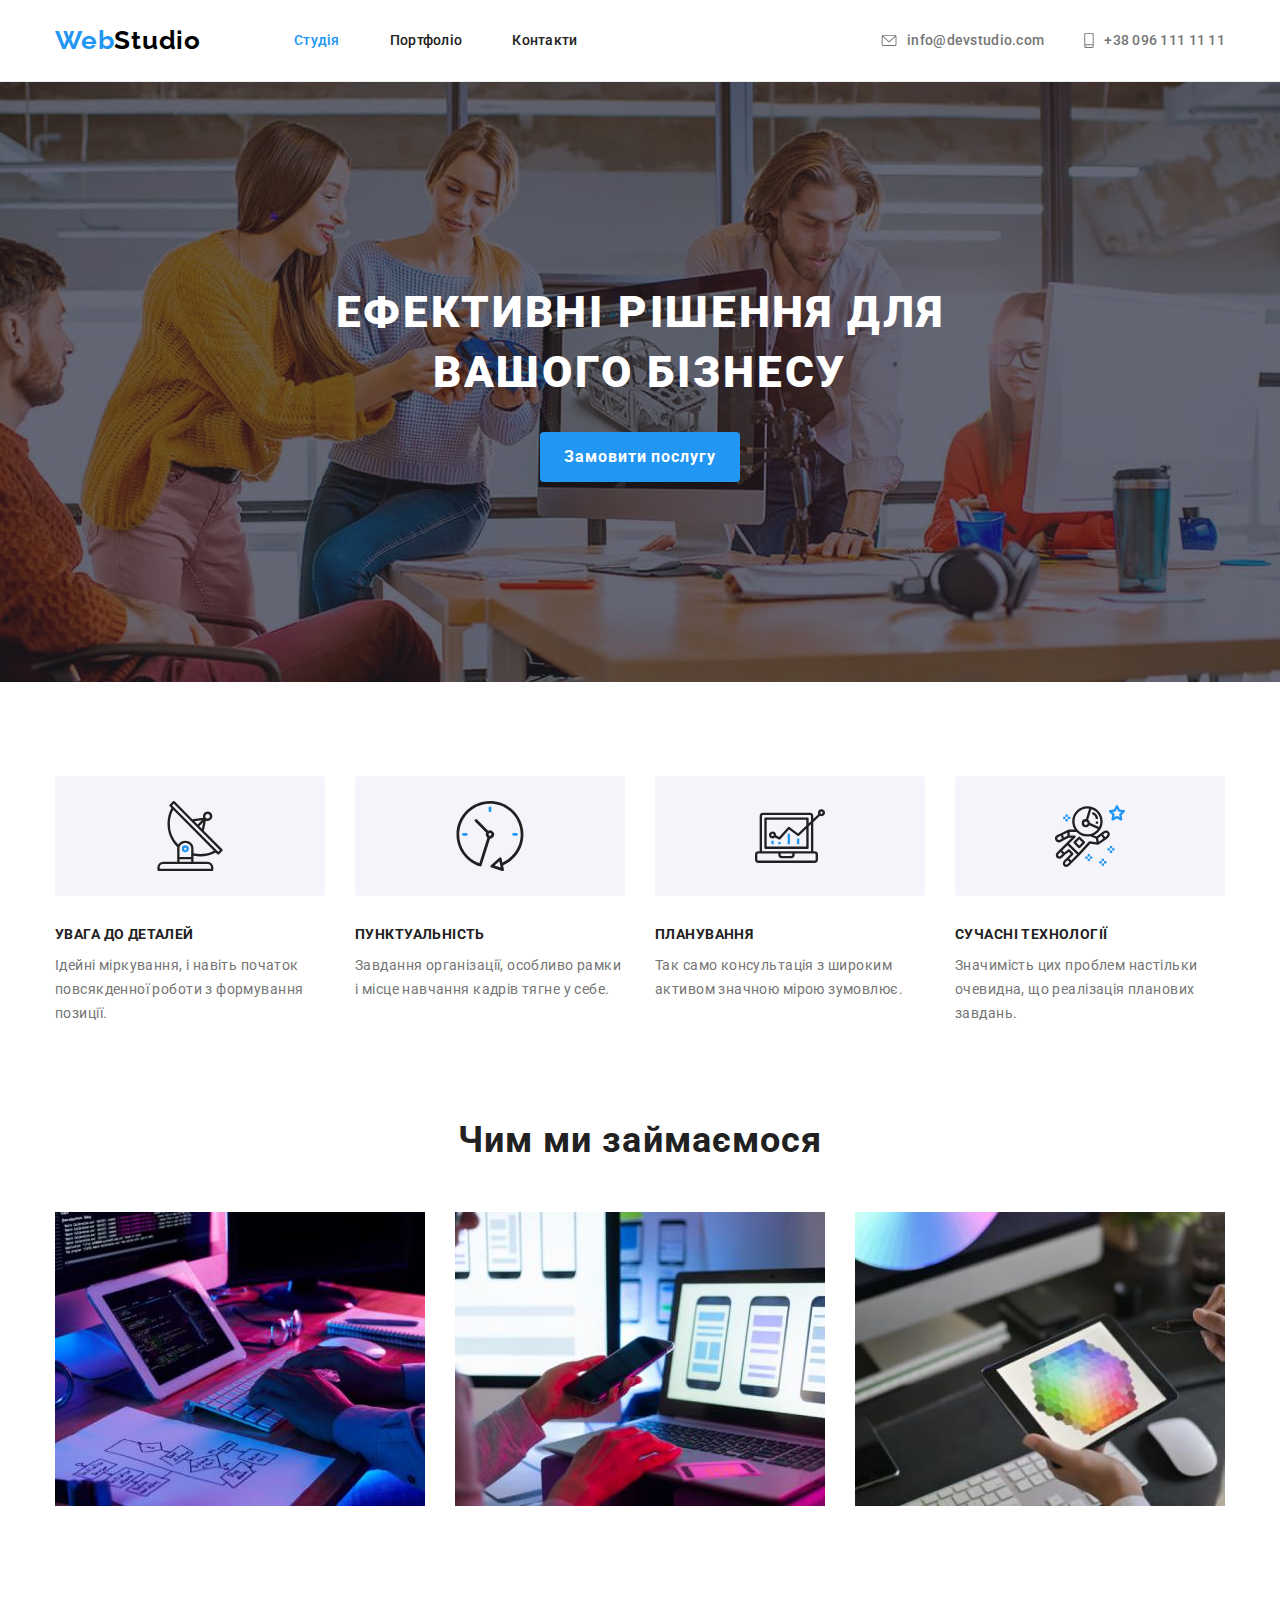
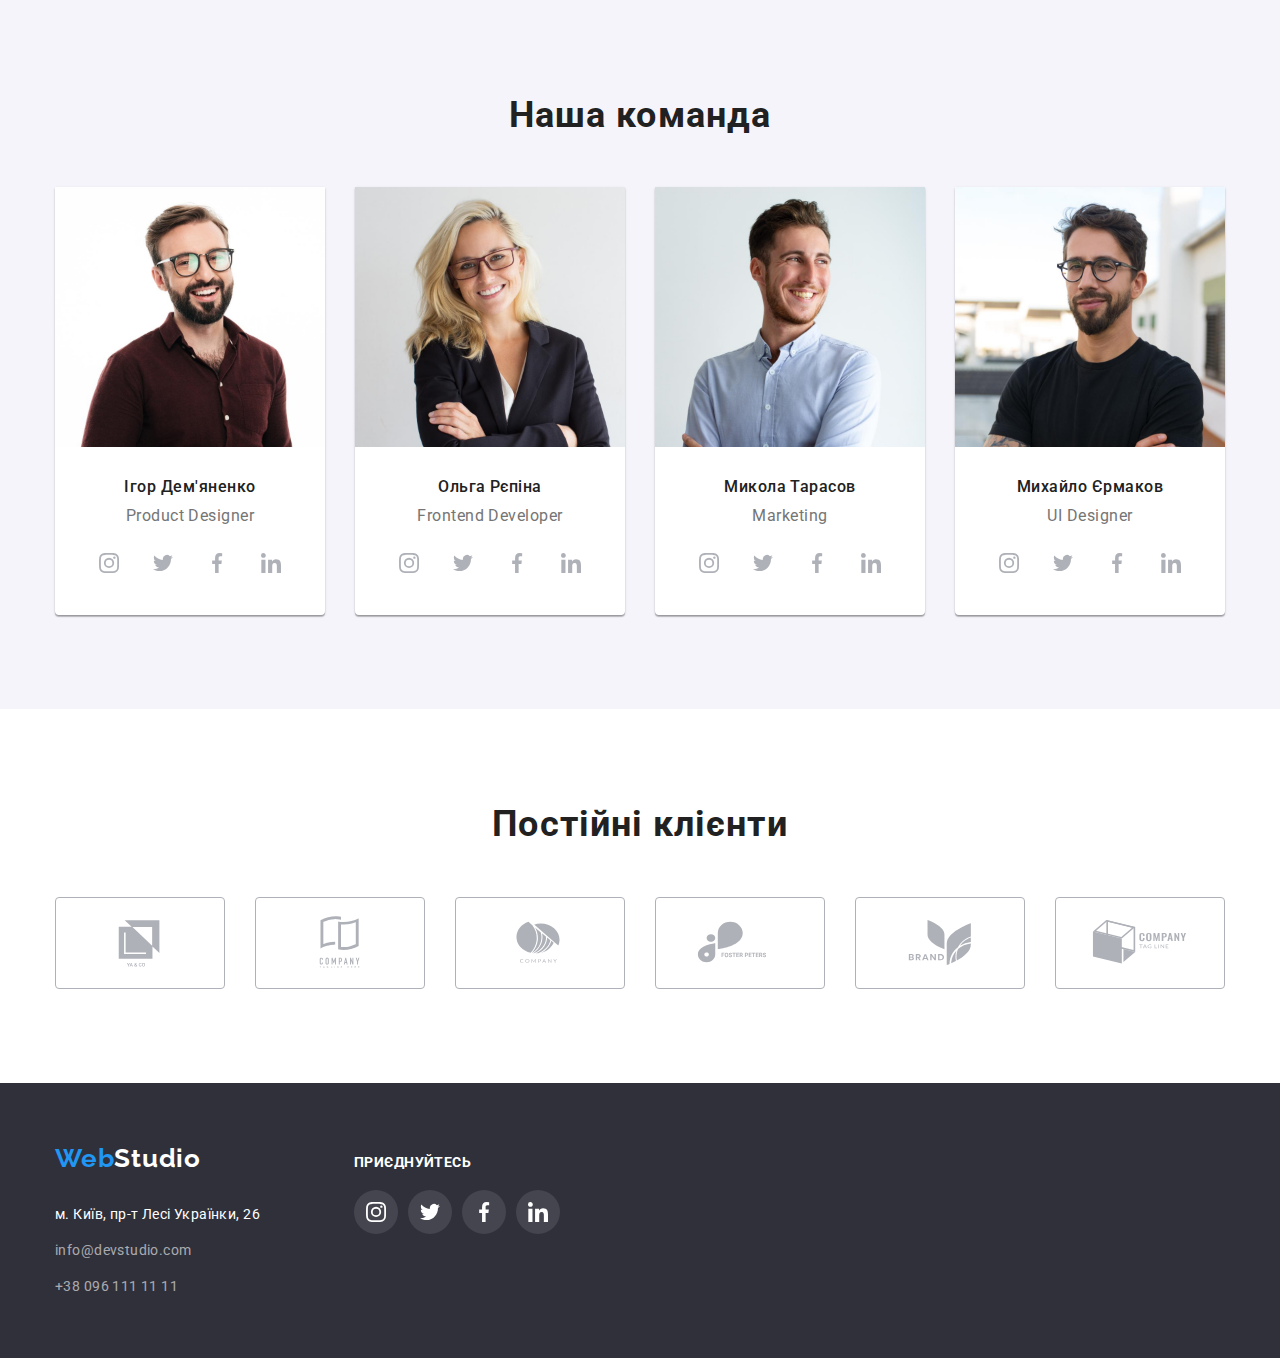
==== commit 8afe1769: "corect dz4" ====
--- a/index.html
+++ b/index.html
@@ -378,8 +378,7 @@
       </section>
     </main>
     <footer>
-      <div class="container">
-        <h2 class="visually-hidden">Dummy</h2>
+      <div class="foot container"> 
         <div class="f-con">
           <a lang="en" href="#" class="footer-logo"> <span>Web</span>Studio </a>
           <address class="footer-address">
@@ -407,7 +406,7 @@
           </address>
         </div>
         <div class="f-add">
-          <h3 class="f-add-h">приєднуйтесь</h3>
+          <p class="f-add-h">приєднуйтесь</p>
           <ul class="footer-add-item">
             <li class="add-item">
               <a href="#">
--- a/css/styles.css
+++ b/css/styles.css
@@ -144,9 +144,13 @@
 /*hero*/
 
 .hero {
+  margin-right: auto;
+  margin-left: auto;
   text-align: center;
   background-color: #c4c4c4;
   padding: 200px 0;
+  max-width: 1600px;
+  
   background-image: linear-gradient(
       rgba(47, 48, 58, 0.4),
       rgba(47, 48, 58, 0.4)
@@ -207,10 +211,9 @@
   border-radius: 4px;
   width: 270px;
   height: 120px;
-  padding: 25px 100px;
-  /*display: flex;
-  justify-content: center;
-  align-items: center;*/
+  display: flex;
+  justify-content: center;
+  align-items: center;
   background-color: var(--bc);
   margin-bottom: 30px;
 }
@@ -323,8 +326,12 @@
   height: 44px;
 }
 .list-link-item a {
-  padding: 12px;
+  display: flex;
+  justify-content: center;
+  align-items: center;
   border-radius: 50%;
+  width: 100%;
+  height: 100%;
 }
 .list-link-item a:focus,
 .list-link-item a:hover {
@@ -343,7 +350,7 @@
 }
 /*clients*/
 .clients {
-  margin-top: 94px;
+  padding-top: 94px;
 }
 .clients-head {
   color: #212121;
@@ -368,9 +375,11 @@
   margin-right: 30px;
 }
 .cilents-item a {
-  display: flex;
-  align-items: center;
-  padding: 16px 32px;
+  width: 100%;
+  height: 100%;
+  display: flex;
+  align-items: center;
+  justify-content: center;
   border-radius: 4px;
   border: 1px solid var(--svg-color);
 }
@@ -416,6 +425,7 @@
 .portfolio-button:hover {
   color: #fff;
   background-color: var(--selection-color);
+  box-shadow: 0px 2px 2px 0px rgba(0, 0, 0, 0.12), 0px 1px 2px 0px rgba(0, 0, 0, 0.08), 0px 3px 1px 0px rgba(0, 0, 0, 0.10);
 }
 .portfolio-posters {
   display: flex;
@@ -427,8 +437,12 @@
   border-left: 1px solid #eee;
   padding: 20px 24px;
 }
-.portfolio-posters .item:hover,
-.portfolio-posters .item:focus {
+.portfolio-posters a{
+  display: block;
+
+}
+.portfolio-posters a:hover,
+.portfolio-posters a:focus {
   box-shadow: 1px 4px 6px 0px rgba(0, 0, 0, 0.16),
     0px 4px 4px 0px rgba(0, 0, 0, 0.06), 0px 1px 1px 0px rgba(0, 0, 0, 0.12);
 }
@@ -464,10 +478,12 @@
   background: #2f303a;
   padding: 60px 0;
 }
-.f-con {
-  display: inline-flex;
-  flex-direction: column;
-  margin-right: 94px;
+.foot{
+  display: flex;
+  align-items: baseline;
+}
+.f-con{
+margin-right: 94px;
 }
 .footer-logo {
   display: inline-block;
@@ -510,10 +526,7 @@
   line-height: 1.71429;
   letter-spacing: 0.42px;
 }
-.f-add {
-  display: inline-flex;
-  flex-direction: column;
-}
+
 .f-add-h {
   color: #fff;
   font-size: 14px;
@@ -539,8 +552,12 @@
 
 .footer-add-item a {
   background-color: rgba(255, 255, 255, 0.1);
-  padding: 12px;
+    display: flex;
+  justify-content: center;
+  align-items: center;
   border-radius: 50%;
+  width: 100%;
+  height: 100%;
 }
 .footer-add-item a:focus,
 .footer-add-item a:hover {
